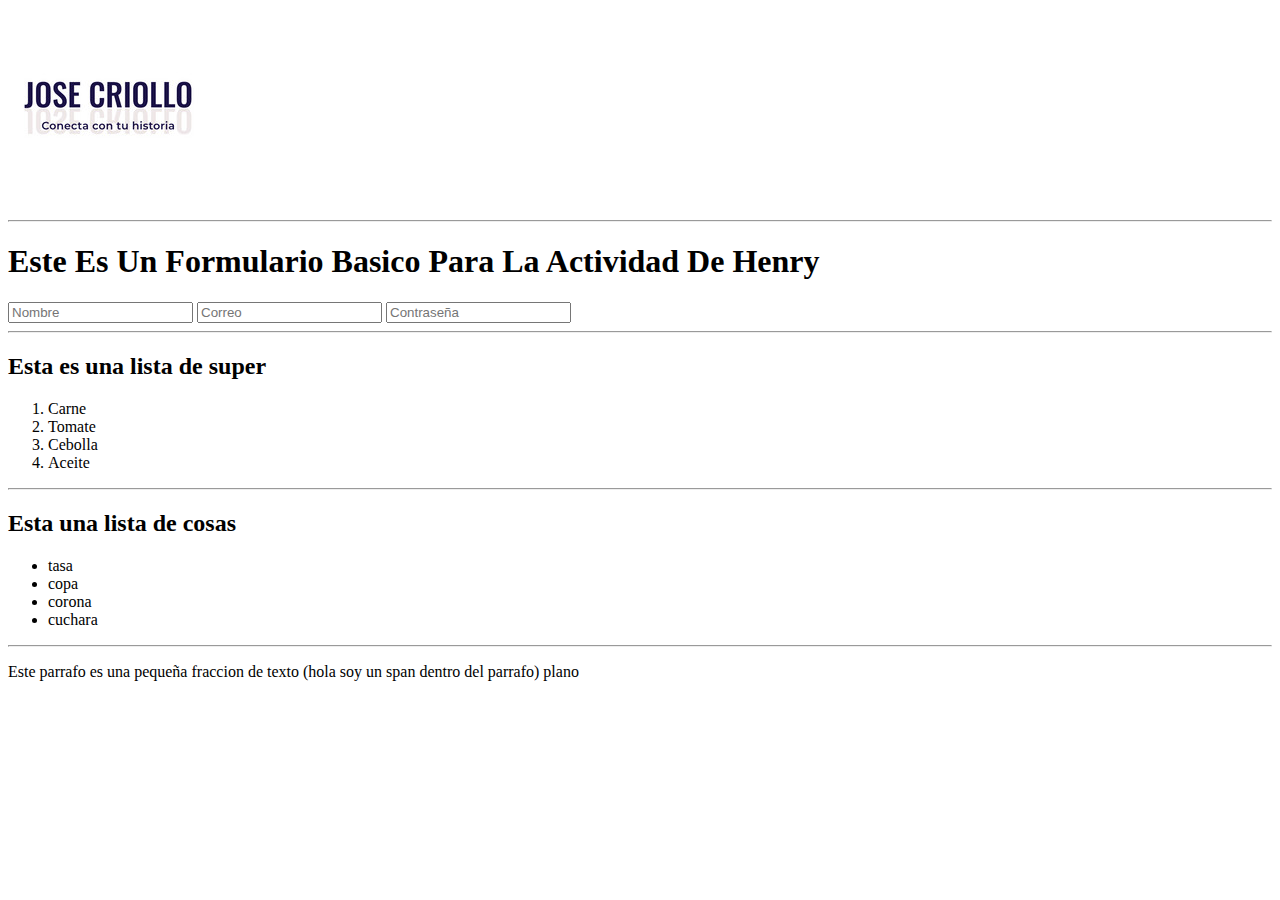
==== HTML/index.html @ 7d2a575c "este es la actividad de html" ====
<!DOCTYPE html>
<html lang="es">
<head>
    <meta charset="UTF-8">
    <meta name="viewport" content="width=device-width, initial-scale=1.0">
    <title>Mi Pagina Wed</title>
</head>
<body>
<header>
<img src="./logos/Preview.png" alt="Hola por si no te carga esta imagen soy un logo">
    
</header>
<main> 
    <hr>
<h1>Este Es Un Formulario Basico Para La Actividad De Henry</h1>
<form>
 <input type="text" placeholder="Nombre">
 <input type="email" placeholder="Correo">
 <input type="password" placeholder="Contraseña">
</form>
<hr>
<h2>Esta es una lista de super</h2>
<ol>
    <li>Carne</li>
    <li>Tomate </li>
    <li>Cebolla</li>
    <li>Aceite</li>
</ol>
<hr>
<h2>Esta una lista de cosas</h2>
<ul>
    <li>tasa</li>
    <li>copa</li>
    <li>corona</li>
    <li>cuchara</li>
</ul>
</main>
<hr>
<footer>
    <p>Este parrafo es una pequeña fraccion de texto <span>(hola soy un span dentro del parrafo)</span> plano</p>
</footer>
</body>
</html>
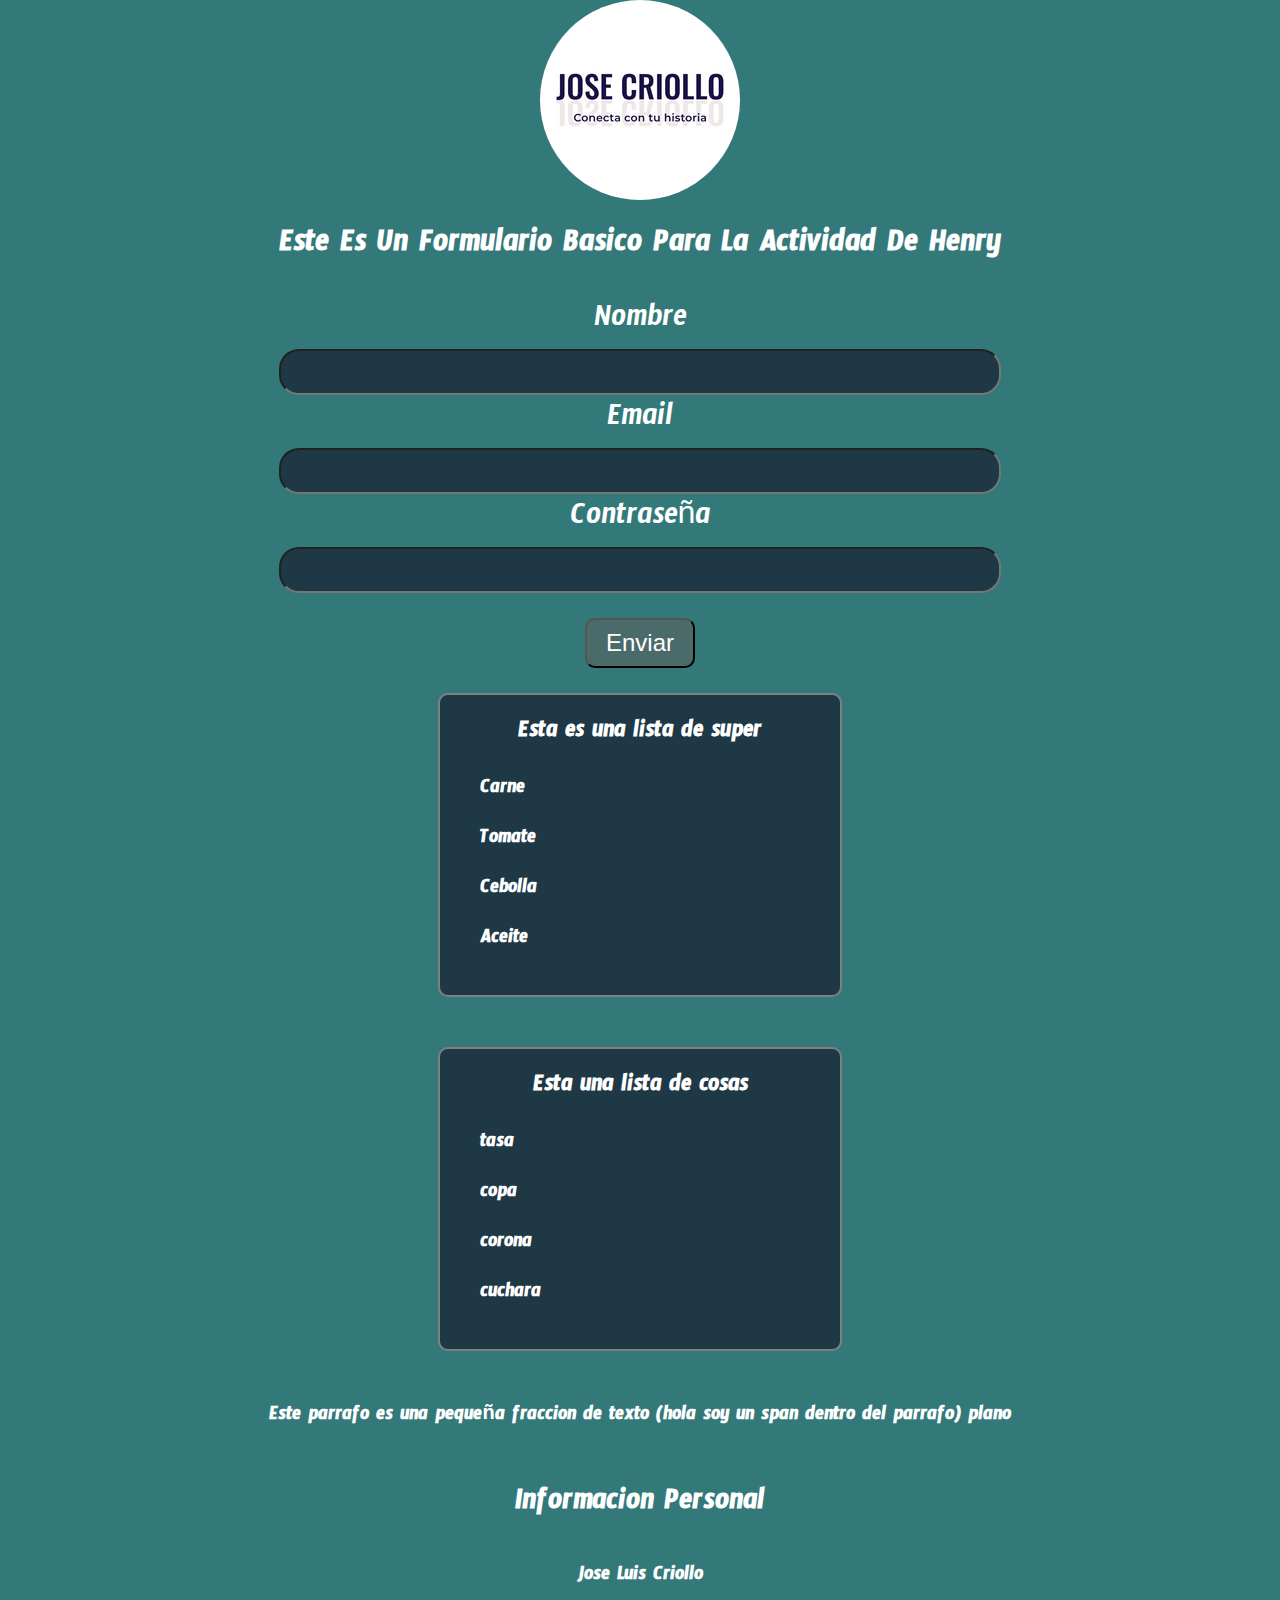
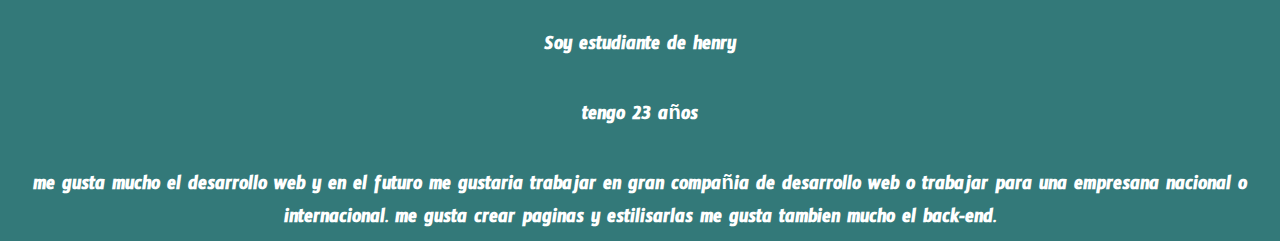
==== commit 928777bc: "este es una modificaion del html y creacion del css para la actividad de henry" ====
--- a/HTML/index.html
+++ b/HTML/index.html
@@ -4,41 +4,76 @@
 <head>
     <meta charset="UTF-8">
     <meta name="viewport" content="width=device-width, initial-scale=1.0">
+    <link rel="stylesheet" href="styles.css">    
+    <link rel="preconnect" href="https://fonts.googleapis.com">
+    <link rel="preconnect" href="https://fonts.gstatic.com" crossorigin>
+    <link href="https://fonts.googleapis.com/css2?family=Timmana&display=swap" rel="stylesheet">
     <title>Mi Pagina Wed</title>
 </head>
+
 <body>
-<header>
-<img src="./logos/Preview.png" alt="Hola por si no te carga esta imagen soy un logo">
+
+    <header>
+
+        <img src="./logos/Preview.png" alt="Hola por si no te carga esta imagen soy un logo">    
+
+    </header>
+
+    <main> 
     
-</header>
-<main> 
-    <hr>
-<h1>Este Es Un Formulario Basico Para La Actividad De Henry</h1>
-<form>
- <input type="text" placeholder="Nombre">
- <input type="email" placeholder="Correo">
- <input type="password" placeholder="Contraseña">
-</form>
-<hr>
-<h2>Esta es una lista de super</h2>
-<ol>
-    <li>Carne</li>
-    <li>Tomate </li>
-    <li>Cebolla</li>
-    <li>Aceite</li>
-</ol>
-<hr>
-<h2>Esta una lista de cosas</h2>
-<ul>
-    <li>tasa</li>
-    <li>copa</li>
-    <li>corona</li>
-    <li>cuchara</li>
-</ul>
-</main>
-<hr>
-<footer>
-    <p>Este parrafo es una pequeña fraccion de texto <span>(hola soy un span dentro del parrafo)</span> plano</p>
-</footer>
+        <div class="formulario">
+    
+            <h1>Este Es Un Formulario Basico Para La Actividad De Henry</h1>
+
+            <form class="inputs">
+                <label for="text">Nombre</label>
+                <input type="text" >
+                <label for="email">Email</label>
+                <input type="email" >
+                <label for="Contraseña">Contraseña</label>
+                <input type="password">
+                <button> <a href="">Enviar</a> </button>
+            </form>
+
+        </div>
+
+    <div class="card">
+
+        <h2>Esta es una lista de super</h2>
+    <ol>
+        <li>Carne</li>
+        <li>Tomate </li>
+        <li>Cebolla</li>
+        <li>Aceite</li>
+    </ol>
+
+    </div>
+
+    <div class="card">
+
+        <h2>Esta una lista de cosas</h2>
+        <ul>
+            <li>tasa</li>
+            <li>copa</li>
+            <li>corona</li>
+            <li>cuchara</li>
+        </ul>
+    </div>
+
+    </main>
+    
+
+    <footer class="footer">
+        <p>Este parrafo es una pequeña fraccion de texto <span>(hola soy un span dentro del parrafo)</span> plano</p>
+        
+        <h3>Informacion Personal</h3>
+        <p>Jose Luis Criollo</p>
+        <p>Soy estudiante de henry</p>
+        <p>tengo 23 años</p>
+        <p>me gusta mucho el desarrollo web y en el futuro me gustaria trabajar en gran compañia de desarrollo web o trabajar para una empresana nacional o internacional. me gusta crear paginas y estilisarlas me gusta tambien mucho el back-end.
+</p>
+    </footer>
+
 </body>
+
 </html>--- a/HTML/styles.css
+++ b/HTML/styles.css
@@ -0,0 +1,107 @@
+
+body {
+    font-family: "Timmana", sans-serif ;
+    box-sizing: border-box;
+    padding: 0;
+    margin: 0;
+    background-color: #337979;
+}
+
+header img{
+    display: flex;
+    width: 200px;
+    height: 200px;
+    margin: auto;
+    border-radius: 120px;    
+}
+
+.formulario {
+
+    display: grid;
+    justify-content: center;
+    text-align: center;
+    color: white;
+}
+
+.inputs  {
+ display: flex;
+ flex-direction: column; 
+ justify-content: center;
+}
+
+.inputs label {
+    font-size: 2rem;
+}
+
+.inputs input {
+    text-align: center;
+    font-size: 1.8rem;
+    height: 40px;
+    border-radius: 20px;
+    background-color: #1e3845;
+    color: white;
+}
+
+.inputs button {
+    margin: auto;
+    width: 110px;
+    height: 50px;
+    text-align: center;
+    margin-top: 25px;
+    margin-bottom: 25px;
+    font-size: 1.5rem;
+    background-color: #4b6b6a;
+    border-radius: 10px;
+}
+
+.inputs a {
+    text-decoration: none;
+    color: white;
+}
+
+.card {
+    background-color: #1e3845;
+    width: 400px;
+    height: 300px;
+    margin: auto;
+    margin-bottom: 50px;
+    border: 2px solid gray;
+    border-radius: 10px;
+}
+
+.card h2 {
+    color: white;
+    text-align: center;
+}
+
+.card ol li {
+    list-style: none;
+    color: white;
+    font-size: 20px;
+    font-weight: bold;
+    height: 50px;
+}
+
+.card ul li{
+    list-style: none;
+    color: white;
+    font-size: 20px;
+    font-weight: bold;
+    height: 50px;
+}
+
+footer p {
+    color: white;
+    font-size: 20px;
+    font-weight: bold;
+    height: 50px;
+    text-align: center;
+}
+
+footer h3 {
+    color: white;
+    font-size: 30px;
+    font-weight: bold;
+    height: 50px;
+    text-align: center;
+}